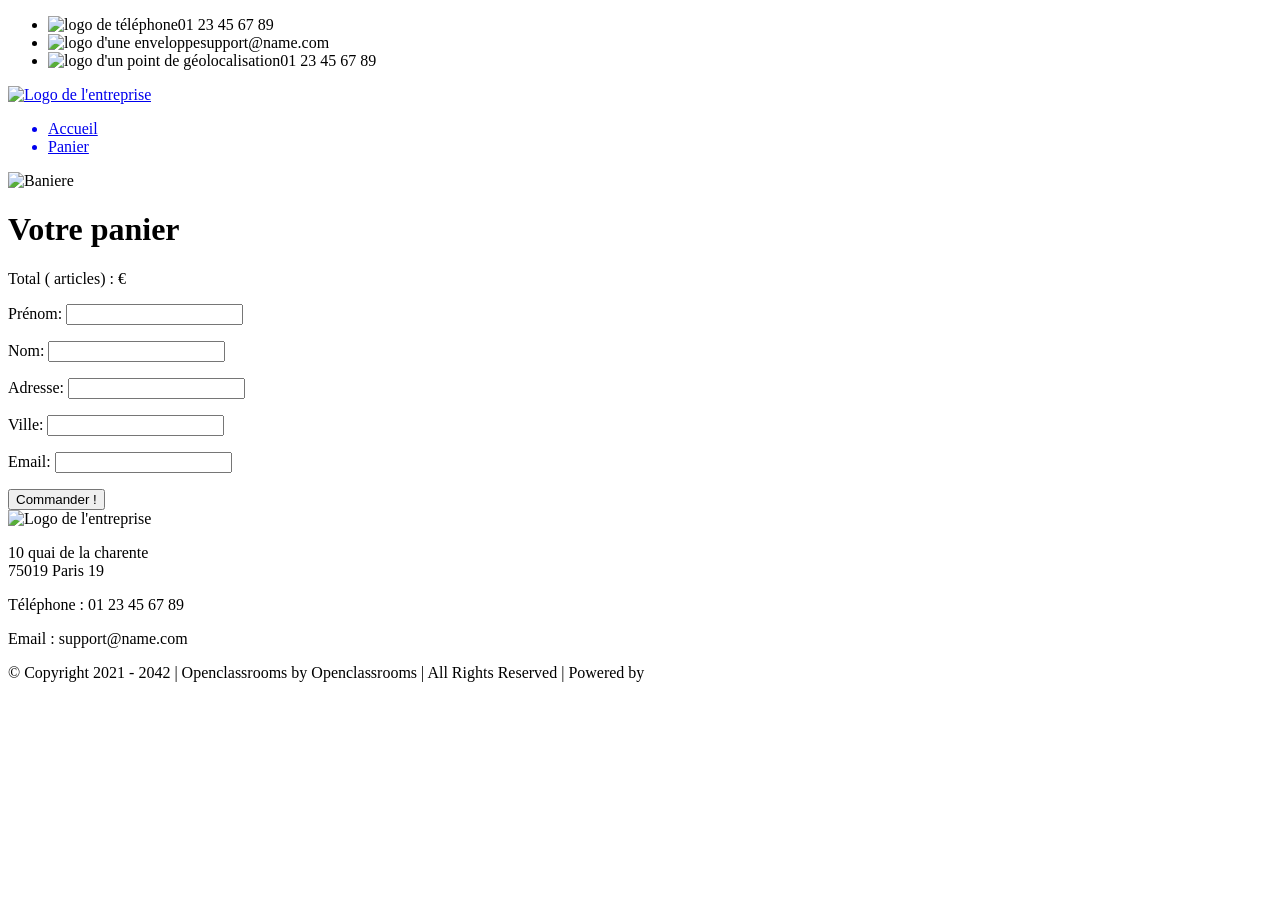
==== front/html/cart.html @ d30c727f "Affiche enfin" ====
<!DOCTYPE html>
<html lang="fr">
  <head>
    <title>Cart</title>

    <meta charset="utf-8">
    <meta name="description" content="Plateforme incroyable de e-commerce">

    <link rel="preconnect" href="https://fonts.googleapis.com">
    <link rel="preconnect" href="https://fonts.gstatic.com" crossorigin>
    <link href="https://fonts.googleapis.com/css2?family=Montserrat:wght@100;200;300;400;500;600;700;800;900&display=swap" rel="stylesheet">
    <link href="../css/style.css" rel="stylesheet" />
    <link href="../css/cart.css" rel="stylesheet" />

    <meta name="viewport" content="width=device-width, initial-scale=1">
  </head>

  <body>
    <header>
      <div class="limitedWidthBlockContainer informations">
        <div class="limitedWidthBlock">
          <ul>
            <li><img src="../images/icons/phone.svg" alt="logo de téléphone" class="informations__phone">01 23 45 67 89</li>
            <li><img src="../images/icons/mail.svg" alt="logo d'une enveloppe" class="informations__mail">support@name.com</li>
            <li><img src="../images/icons/adress.svg" alt="logo d'un point de géolocalisation" class="informations__address">01 23 45 67 89</li>
          </ul>
        </div>
      </div>
      <div class="limitedWidthBlockContainer menu">
        <div class="limitedWidthBlock">
          <a href="./index.html">
            <img class="logo" src="../images/logo.png" alt="Logo de l'entreprise">
          </a>
          <nav>
            <ul>
              <a href="./index.html"><li>Accueil</li></a>
              <a href="./cart.html"><li>Panier</li></a>
            </ul>
          </nav>
        </div>
      </div>
      <img class="banniere" src="../images/banniere.png" alt="Baniere">
    </header>
    
    <main class="limitedWidthBlockContainer">
      <div class="limitedWidthBlock" id="limitedWidthBlock">
        <div class="cartAndFormContainer" id="cartAndFormContainer">
          <h1>Votre panier</h1>
          <section class="cart">
            <section id="cart__items">

          
             <!-- <article class="cart__item" data-id="{product-ID}" data-color="{product-color}">
                <div class="cart__item__img">
                  <img src="../imag es/product01.jpg" alt="Photographie d'un canapé">
                </div>

                <div class="cart__item__content">
                  <div class="cart__item__content__description">
                    <h2>Nom du produit</h2>
                    <p>Vert</p>
                    <p>42,00 €</p>
                  </div>

                  <div class="cart__item__content__settings">
                    <div class="cart__item__content__settings__quantity">
                      <p>Qté : </p>
                      <input type="number" class="itemQuantity" name="itemQuantity" min="1" max="100" value="42">
                    </div>
                    <div class="cart__item__content__settings__delete">
                      <p class="deleteItem">Supprimer</p>
                    </div>
                  </div>
                  
                </div>
              </article> -->
    

            </section>
            <div class="cart__price">
              <p>Total (<span id="totalQuantity"><!-- 2 --></span> articles) : <span id="totalPrice"><!-- 84,00 --></span> €</p>
            </div>
            <div class="cart__order">
              <form method="get" class="cart__order__form">
                <div class="cart__order__form__question">
                  <label for="firstName">Prénom: </label>
                  <input type="text" name="firstName" id="firstName" required>
                  <p id="firstNameErrorMsg"><!-- ceci est un message d'erreur --></p>
                </div>
                <div class="cart__order__form__question">
                  <label for="lastName">Nom: </label>
                  <input type="text" name="lastName" id="lastName" required>
                  <p id="lastNameErrorMsg"></p>
                </div>
                <div class="cart__order__form__question">
                  <label for="address">Adresse: </label>
                  <input type="text" name="address" id="address" required>
                  <p id="addressErrorMsg"></p>
                </div>
                <div class="cart__order__form__question">
                  <label for="city">Ville: </label>
                  <input type="text" name="city" id="city" required>
                  <p id="cityErrorMsg"></p>
                </div>
                <div class="cart__order__form__question">
                  <label for="email">Email: </label>
                  <input type="email" name="email" id="email" required>
                  <p id="emailErrorMsg"></p>
                </div>
                <div class="cart__order__form__submit">
                  <input type="submit" value="Commander !" id="order">
                </div>
              </form>
            </div>
          </section>
        </div>
      </div>
    </main>


    
    <footer>
      <div class="limitedWidthBlockContainer footerMain">
        <div class="limitedWidthBlock">
          <div>
            <img class="logo" src="../images/logo.png" alt="Logo de l'entreprise">
          </div>
          <div>
            <p>10 quai de la charente <br> 75019 Paris 19 </p>
          </div>
          <div>
            <p>Téléphone : 01 23 45 67 89</p>
          </div>
          <div>
            <p>Email : support@name.com</p>
          </div>
        </div>
      </div>
      <div class="limitedWidthBlockContainer footerSecondary">
        <div class="limitedWidthBlock">
          <p>© Copyright 2021 - 2042 | Openclassrooms by Openclassrooms | All Rights Reserved | Powered by </p>
        </div>
      </div>
    </footer>
  <script src="../js/cart.js"></script>
  </body>
</html>
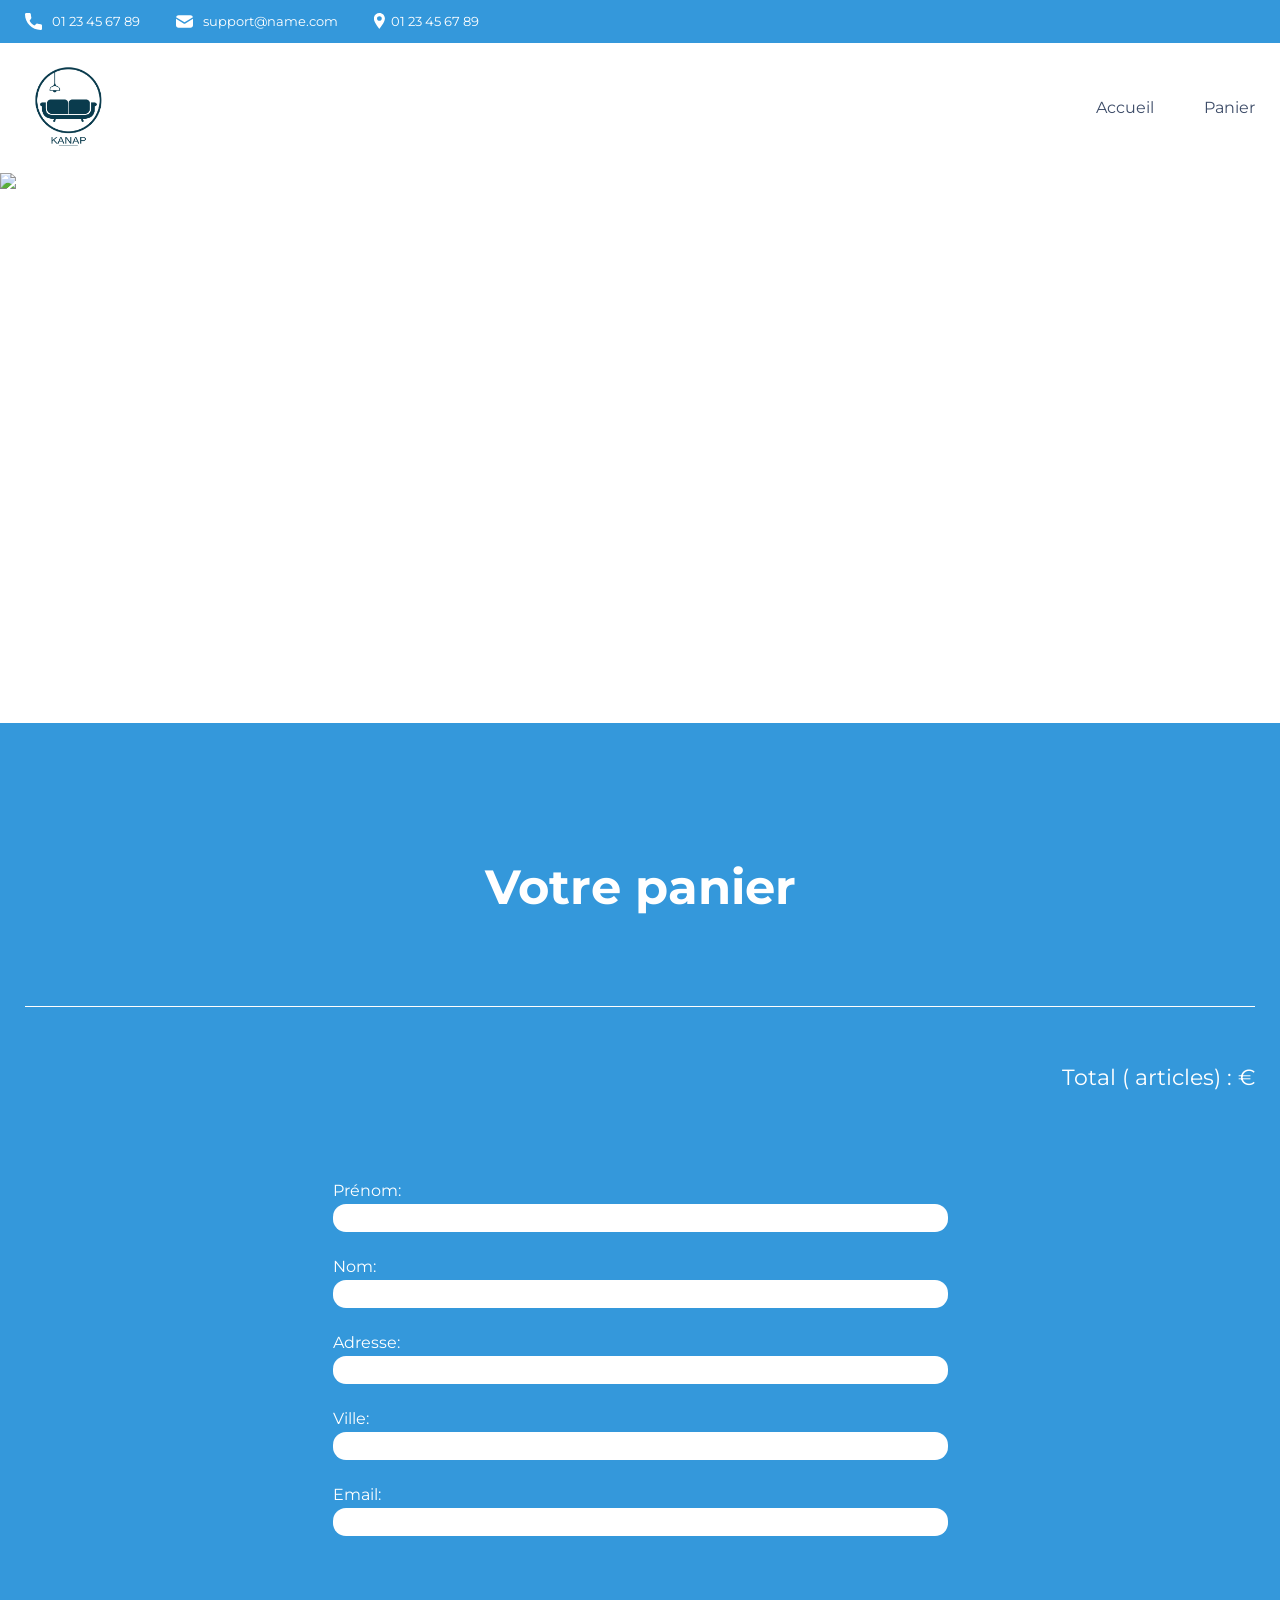
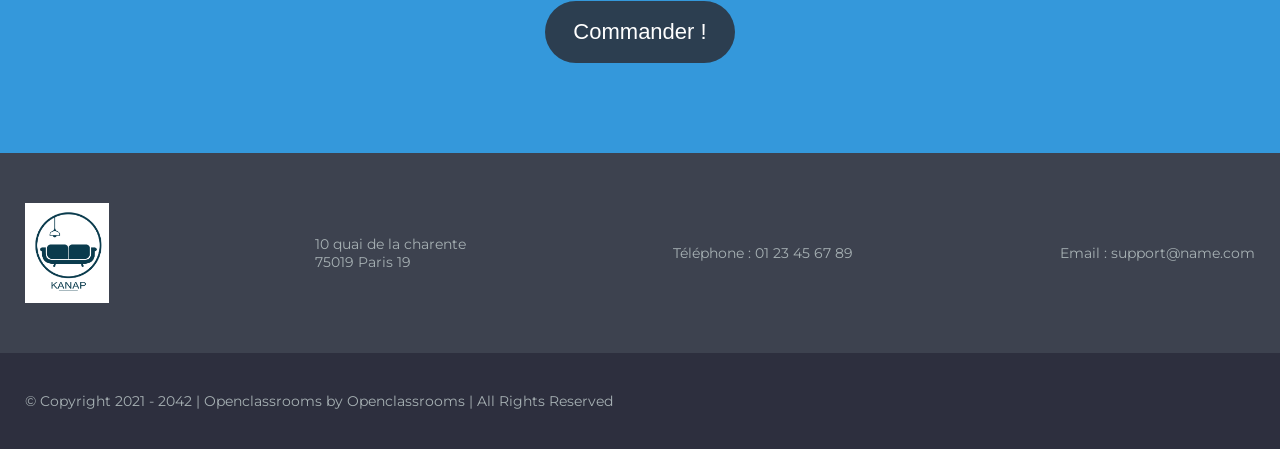
==== commit 4809da5e: "update prix et nom de produit sur la page produit. Refonte légere" ====
--- a/front/html/cart.html
+++ b/front/html/cart.html
@@ -138,7 +138,7 @@
       </div>
       <div class="limitedWidthBlockContainer footerSecondary">
         <div class="limitedWidthBlock">
-          <p>© Copyright 2021 - 2042 | Openclassrooms by Openclassrooms | All Rights Reserved | Powered by </p>
+          <p>© Copyright 2021 - 2042 | Openclassrooms by Openclassrooms | All Rights Reserved </p>
         </div>
       </div>
     </footer>
--- a/front/css/style.css
+++ b/front/css/style.css
@@ -0,0 +1,268 @@
+/*********/
+/*GENERAL*/
+/*********/
+
+body {
+	font-family: 'Montserrat', sans-serif;
+	margin: 0;
+	color: white;
+	min-width: 300px;
+}
+h1 {
+	font-size: 48px;
+	font-weight: 700;
+	margin-top: 135px;
+	text-align: center;
+}
+h2 {
+	font-weight: 400;
+	margin-bottom: 60px;
+	text-align: center;
+}
+.logo {
+	height: 100px;
+}
+
+/*maxwidth + centering*/
+.limitedWidthBlockContainer {
+	display: flex;
+	justify-content: center;
+}
+.limitedWidthBlock {
+	width: 100%;
+	max-width: 1400px;
+	padding: 0 25px;
+}
+
+/*Colors*/
+:root {
+	--main-color: #3498db;
+	--secondary-color: #2c3e50;
+	--text-color: #3d4c68;
+	--footer-text-color: #a6b0b3; 
+	--footer-main-color: #3d424f; 
+	--footer-secondary-color: #2d2f3e;
+	/*background-color: var(--main-color);*/
+}
+
+
+
+
+/********/
+/*Header*/
+/********/
+
+/*informations*/
+.informations {
+	font-size: 13px;
+	background-color: var(--main-color);
+}
+.informations img {
+	height: 17px;
+}
+.informations ul {
+	display: flex;
+	padding-left: 0;
+}
+.informations ul li {
+	display: flex;
+	list-style: none;
+	margin-right: 36px;
+}
+.informations__phone,
+.informations__mail {
+	margin-right: 10px;
+}
+
+/*menu*/
+.menu {
+	background-color: white;
+}
+.menu .limitedWidthBlock {
+	display: flex;
+	justify-content: space-between;
+}
+.menu a {
+	display: flex;
+	align-items: center;
+	text-decoration: none;
+}
+.menu nav {
+	display: flex;
+}
+.menu nav ul {
+	display: flex;
+	margin: 0;
+	line-height: 130px;
+}
+.menu nav ul li {
+	list-style: none;
+	margin-left: 50px;
+	color: var(--text-color);
+}
+.menu nav ul li:hover {
+	font-weight: 600;
+	color: #3498db !important;
+}
+
+/*banniere*/
+.banniere {
+	width: 100%;
+	height: 550px;
+	object-fit: cover;
+	display: flex;
+}
+
+
+
+
+/******/
+/*Main*/
+/******/
+
+main {
+	background-color: var(--main-color);
+}
+
+/*items*/
+.items {
+	margin-bottom: 135px;
+	display: flex;
+	justify-content: space-around;
+	flex-wrap: wrap;
+}
+.items a {
+	width: 21%;
+	text-decoration: none;
+	color: unset;
+}
+.items a:hover article {
+	box-shadow: rgba(42, 18, 206, 0.9) 0 0 22px 6px;
+}
+.items article {
+	background-color: var(--secondary-color);
+	display: flex;
+	flex-direction: column;
+	align-items: center;
+	margin-bottom: 40px;
+	padding-top: 25px;
+	width: 100%;
+	border-radius: 10px;
+}
+.items article img {
+	width: 160px;
+	height: 160px;
+	object-fit: cover;
+	border-radius: 10px;
+}
+.items article h3 {
+	font-size: 22px;
+	font-weight: 700;
+	text-align: center;
+	text-transform: uppercase;
+}
+.items article p {
+	text-align: center;
+	padding-left: 23px;
+	padding-right: 23px;
+	box-sizing: border-box;
+	overflow: hidden;
+	text-overflow: ellipsis;
+
+	display: -webkit-box;
+	-webkit-line-clamp: 3;
+	-webkit-box-orient: vertical;
+	white-space: normal;
+}
+
+
+
+
+/********/
+/*Footer*/
+/********/
+
+footer {
+	color: var(--footer-text-color);
+	display: flex;
+	flex-direction: column;
+	font-size: 14px;
+}
+footer .footerMain,
+footer .footerSecondary {
+	width: 100%;
+}
+
+/*footerMain*/
+.footerMain {
+	background-color: var(--footer-main-color);
+	padding: 50px 0;
+}
+.footerMain .limitedWidthBlock {
+	display: flex;
+	justify-content: space-between;
+}
+.footerMain .limitedWidthBlock div {
+	display: flex;
+	align-items: center;
+}
+
+/*footerSecondary*/
+.footerSecondary {
+	background-color: var(--footer-secondary-color);
+	padding: 25px 0;
+}
+
+
+
+
+/***************/
+/*Media queries*/
+/***************/
+
+@media (max-width: 991.98px) {
+	.informations ul {
+		display: flex;
+		justify-content: space-around;
+	}
+	.items a {
+		width: 42%;
+	}
+	.footerMain .limitedWidthBlock {
+		display: flex;
+		flex-direction: column;
+		align-items: center;
+	}
+	.footerSecondary .limitedWidthBlock p {
+		text-align: center;
+	}
+}
+
+@media (max-width: 575.98px) { 
+	.informations ul {
+		flex-direction: column;
+		align-items: center;
+	}
+	.informations ul li{
+		margin-bottom: 14px;
+		margin-right: 0;
+	}
+	.menu .limitedWidthBlock {
+		display: flex;
+		flex-direction: column;
+		align-items: center;
+	}
+	.logo {
+		margin-top: 20px;
+	}
+	.menu nav ul {
+		padding: 0;
+		line-height: 80px;
+	}
+	.menu nav ul a:first-child li {
+		margin-left: 0;
+	}
+	.items a {
+		width: 75%;
+	}
+}
--- a/front/css/cart.css
+++ b/front/css/cart.css
@@ -0,0 +1,172 @@
+/*********/
+/*GENERAL*/
+/*********/
+
+main {
+	padding-bottom: 90px;
+}
+h1 {
+	margin-bottom: 90px;
+}
+h2 {
+	text-align: start;
+}
+
+/************/
+/*Cart Items*/
+/************/
+.cart__item {
+	display: flex;
+	justify-content: space-around;
+	border-top: 1px solid white;
+	padding-top: 35px;
+	margin-bottom: 30px;
+}
+.cart__item__img {
+	width: 25%;
+}
+.cart__item__img img {
+	width: 100%;
+	border-radius: 25px;
+}
+.cart__item__content {
+	width: 50%;
+	display: flex;
+	flex-direction: column;
+	justify-content: space-between;
+}
+.cart__item__content__titlePrice {
+	display: flex;
+	justify-content: space-between;
+}
+.cart__item__content__titlePrice h2,
+.cart__item__content__titlePrice p {
+	margin: 0;
+}
+.cart__item__content__settings p {
+	margin: 0;
+}
+.cart__item__content__settings input {
+	color: var(--footer-secondary-color);
+	font-family: 'Montserrat', sans-serif;
+	font-size: 14px;
+	border-radius: 20px;
+	border: 1px solid #767676;
+	text-align: center;
+	text-align-last: center;
+}
+.cart__item__content__settings input:focus {
+	outline: none;
+}
+.cart__item__content__settings__quantity {
+	display: flex;
+}
+.cart__item__content__settings__quantity p {
+	margin-right: 10px;
+	display: flex;
+}
+.cart__item__content__settings__delete p {
+	display: inline;
+}
+.cart__item__content__settings__delete p:hover {
+	cursor: pointer;
+	font-weight: 700;
+}
+
+/*******/
+/*Price*/
+/*******/
+.cart__price {
+	border-top: 1px solid white;
+	padding-top: 35px;
+}
+.cart__price p {
+	text-align: end;
+	font-size: 22px;
+}
+
+/*******/
+/*Order*/
+/*******/
+.cart__order {
+	display: flex;
+	justify-content: center;
+	margin-top: 90px;
+}
+.cart__order__form {
+	width: 50%;
+}
+.cart__order__form__question {
+	display: flex;
+	flex-direction: column;
+	margin-bottom: 25px;
+}
+.cart__order__form__question input {
+	border-radius: 13px;
+	border: 0;
+	height: 26px;
+	margin-top: 4px;
+}
+.cart__order__form__question input:focus {
+	outline: none;
+}
+.cart__order__form__question p {
+	margin: 0;
+	color: #fbbcbc;
+	font-size: 15px;
+	margin-left: 8px;
+}
+.cart__order__form__submit {
+	display: flex;
+	justify-content: center;
+}
+.cart__order__form__submit input {
+	font-size: 22px;
+	border-radius: 40px;
+	border: 0;
+	background-color: var(--secondary-color);
+	color: white;
+	padding: 18px 28px;
+	cursor: pointer;
+	margin-top: 40px;
+}
+.cart__order__form__submit input:hover {
+	box-shadow: rgb(42 18 206 / 90%) 0 0 22px 6px;
+}
+
+
+
+/***************/
+/*Media queries*/
+/***************/
+
+@media (max-width: 991.98px) {
+	.cart__item__content__titlePrice {
+		flex-direction: column;
+	}
+}
+
+@media (max-width: 575.98px) { 
+	.cart__item {
+		flex-direction: column;
+		align-items: center;
+	}
+	.cart__item__img {
+		width: 50%;
+	}
+	.cart__item__content {
+		width: 90%;
+	}
+	.cart__item__content__titlePrice {
+		margin-bottom: 20px;
+	}
+	.cart__price p {
+		text-align: center;
+	}
+	.cart__order {
+		justify-content: center;
+	}
+	.cart__order__form {
+		width: 75%;
+	}
+}
